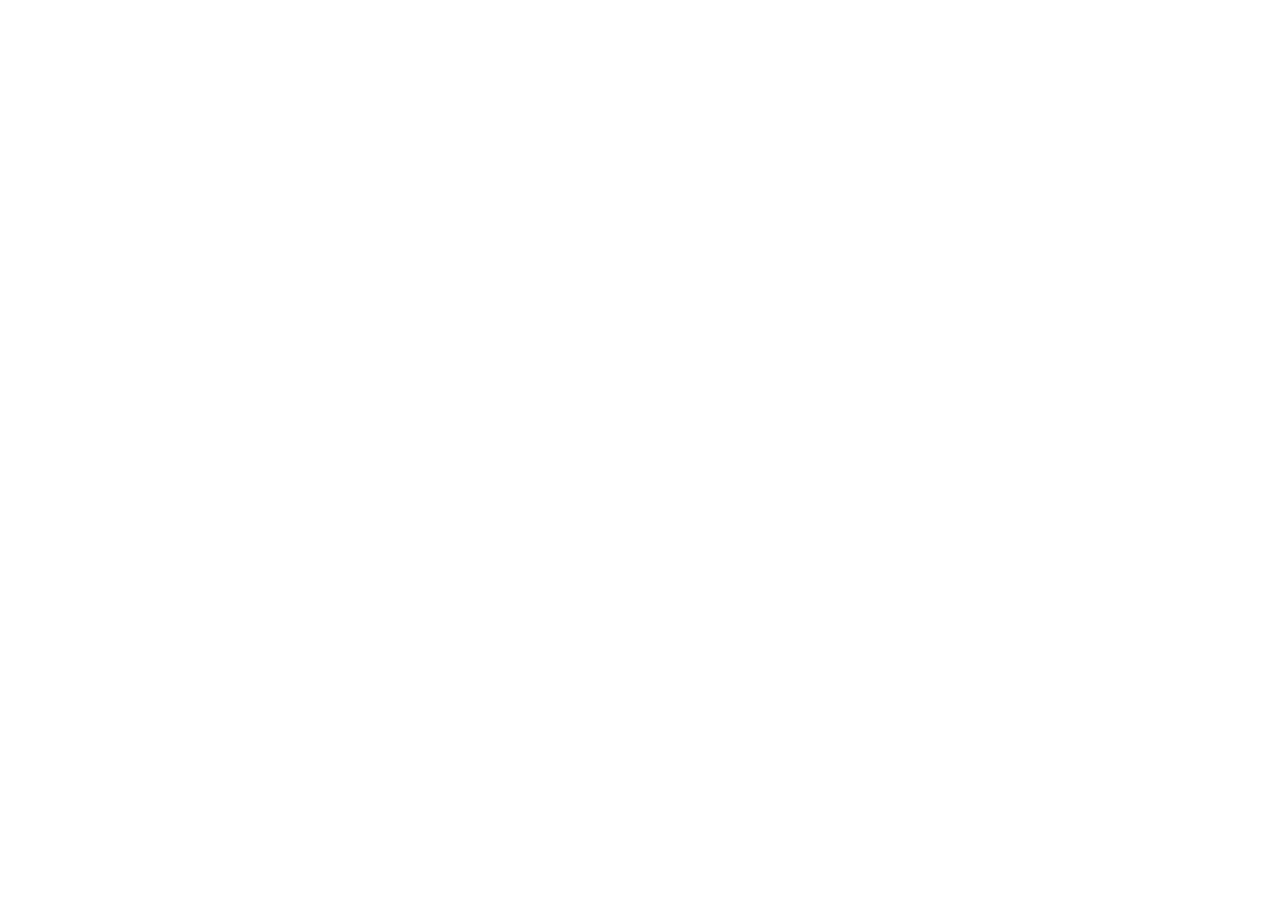
==== app/index.html @ 333fa503 "Add /app App Store campaign redirect with ref query param Made-with: Cursor" ====
<!DOCTYPE html>
<html lang="de">
<head>
    <meta charset="UTF-8">
    <meta name="viewport" content="width=device-width, initial-scale=1">
    <title>Öffne LooksLab…</title>
    <script>
        window.onload = function() {
            const urlParams = new URLSearchParams(window.location.search);
            const partner = urlParams.get('ref') || 'Webseite_Direkt';

            const appId = "6760189133";
            const ptId = "128604503";

            const ct = encodeURIComponent(partner);
            const finalLink = "https://apps.apple.com/app/apple-store/id" + appId + "?pt=" + ptId + "&ct=" + ct + "&mt=8";

            window.location.href = finalLink;
        };
    </script>
    <style>
        body { font-family: sans-serif; display: flex; justify-content: center; align-items: center; height: 100vh; margin: 0; background: #000; color: #fff; text-align: center; padding: 1rem; }
    </style>
</head>
<body>
    <p>Einen Moment, LooksLab wird im App Store geöffnet…</p>
    <noscript>
        <p>JavaScript ist deaktiviert. <a href="https://apps.apple.com/app/apple-store/id6760189133?pt=128604503&mt=8" style="color:#fff;">App Store öffnen</a></p>
    </noscript>
</body>
</html>
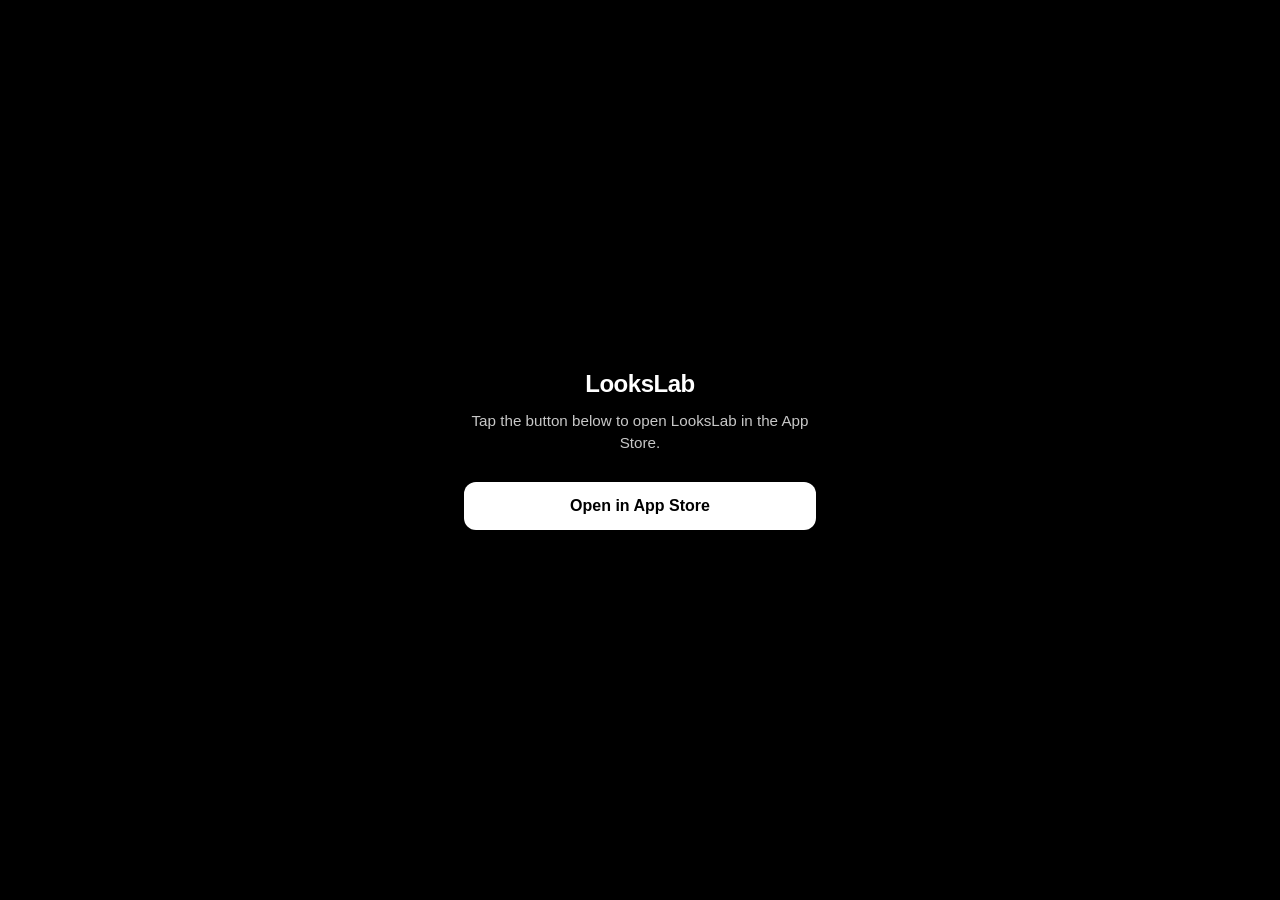
==== commit 81aaf572: "/app: manual App Store button instead of auto-redirect (in-app browsers) Made-with: Cursor" ====
--- a/app/index.html
+++ b/app/index.html
@@ -1,31 +1,74 @@
 <!DOCTYPE html>
-<html lang="de">
+<html lang="en">
 <head>
     <meta charset="UTF-8">
     <meta name="viewport" content="width=device-width, initial-scale=1">
-    <title>Öffne LooksLab…</title>
+    <title>LooksLab — App Store</title>
+    <style>
+        * { box-sizing: border-box; }
+        body {
+            font-family: -apple-system, BlinkMacSystemFont, "Segoe UI", Roboto, Helvetica, Arial, sans-serif;
+            margin: 0;
+            min-height: 100vh;
+            display: flex;
+            align-items: center;
+            justify-content: center;
+            background: #000;
+            color: #fff;
+            text-align: center;
+            padding: 1.5rem;
+        }
+        main { max-width: 22rem; width: 100%; }
+        h1 {
+            font-size: 1.5rem;
+            font-weight: 600;
+            margin: 0 0 0.75rem;
+            letter-spacing: -0.02em;
+        }
+        p.hint {
+            margin: 0 0 1.75rem;
+            font-size: 0.95rem;
+            line-height: 1.45;
+            color: rgba(255, 255, 255, 0.78);
+        }
+        a.btn {
+            display: inline-flex;
+            align-items: center;
+            justify-content: center;
+            width: 100%;
+            min-height: 3rem;
+            padding: 0.75rem 1.25rem;
+            font-size: 1rem;
+            font-weight: 600;
+            color: #000;
+            background: #fff;
+            border-radius: 0.75rem;
+            text-decoration: none;
+            -webkit-tap-highlight-color: transparent;
+        }
+        a.btn:active { opacity: 0.92; }
+        noscript .hint { margin-bottom: 1rem; }
+    </style>
     <script>
-        window.onload = function() {
-            const urlParams = new URLSearchParams(window.location.search);
-            const partner = urlParams.get('ref') || 'Webseite_Direkt';
-
-            const appId = "6760189133";
-            const ptId = "128604503";
-
-            const ct = encodeURIComponent(partner);
-            const finalLink = "https://apps.apple.com/app/apple-store/id" + appId + "?pt=" + ptId + "&ct=" + ct + "&mt=8";
-
-            window.location.href = finalLink;
-        };
+        document.addEventListener("DOMContentLoaded", function () {
+            var params = new URLSearchParams(window.location.search);
+            var partner = params.get("ref") || "Webseite_Direkt";
+            var appId = "6760189133";
+            var ptId = "128604503";
+            var url = "https://apps.apple.com/app/apple-store/id" + appId + "?pt=" + ptId + "&ct=" + encodeURIComponent(partner) + "&mt=8";
+            var link = document.getElementById("openBtn");
+            if (link) link.href = url;
+        });
     </script>
-    <style>
-        body { font-family: sans-serif; display: flex; justify-content: center; align-items: center; height: 100vh; margin: 0; background: #000; color: #fff; text-align: center; padding: 1rem; }
-    </style>
 </head>
 <body>
-    <p>Einen Moment, LooksLab wird im App Store geöffnet…</p>
-    <noscript>
-        <p>JavaScript ist deaktiviert. <a href="https://apps.apple.com/app/apple-store/id6760189133?pt=128604503&mt=8" style="color:#fff;">App Store öffnen</a></p>
-    </noscript>
+    <main>
+        <h1>LooksLab</h1>
+        <p class="hint">Tap the button below to open LooksLab in the App Store.</p>
+        <a id="openBtn" class="btn" href="https://apps.apple.com/app/apple-store/id6760189133?pt=128604503&amp;ct=Webseite_Direkt&amp;mt=8">Open in App Store</a>
+        <noscript>
+            <p class="hint" style="margin-top:1.25rem;">Enable JavaScript for full campaign tracking, or use the link above.</p>
+        </noscript>
+    </main>
 </body>
 </html>
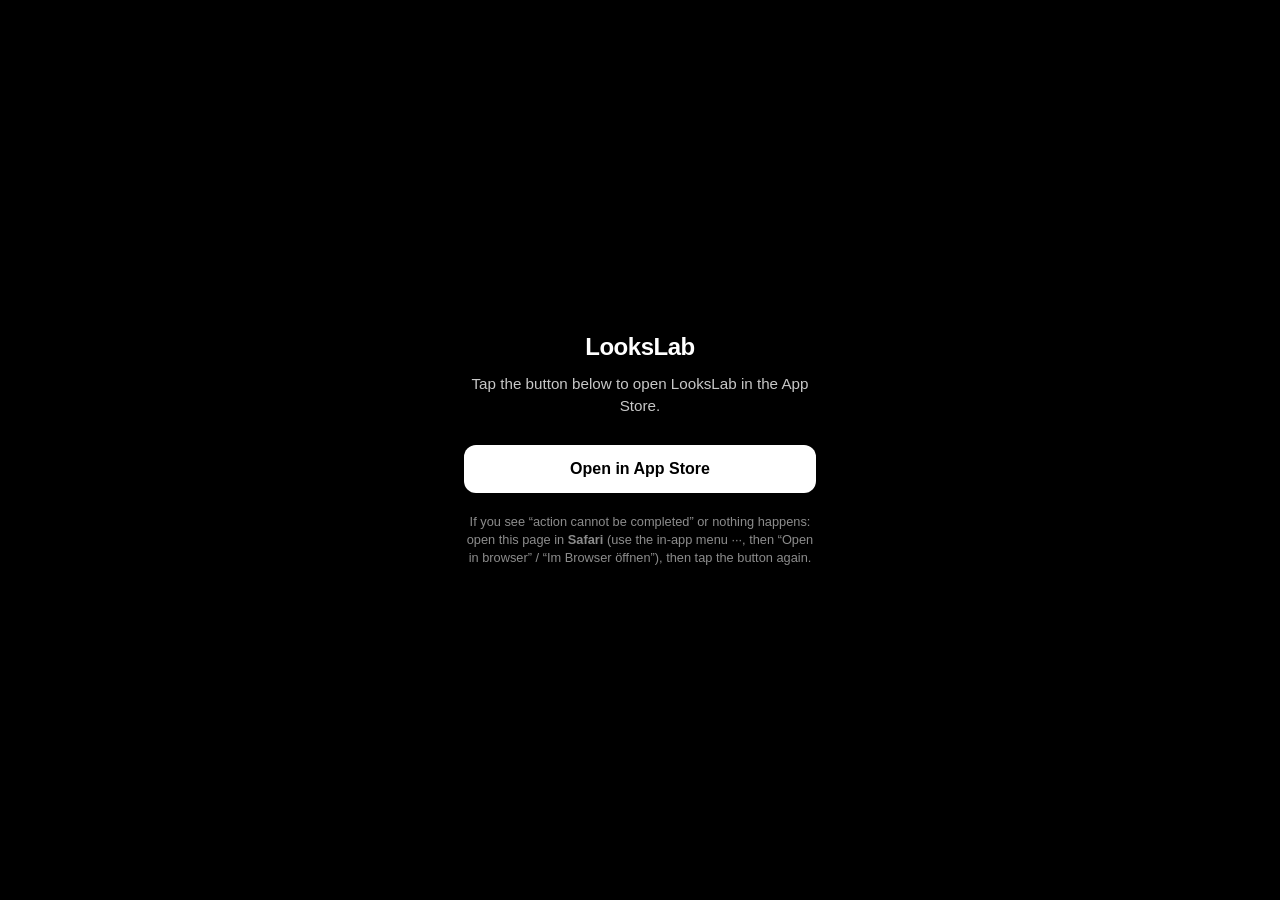
==== commit b52357b5: "/app: use itms-apps on iOS for in-app browsers; Safari fallback hint Made-with: Cursor" ====
--- a/app/index.html
+++ b/app/index.html
@@ -31,6 +31,12 @@
             line-height: 1.45;
             color: rgba(255, 255, 255, 0.78);
         }
+        p.fallback {
+            margin: 1.25rem 0 0;
+            font-size: 0.8rem;
+            line-height: 1.4;
+            color: rgba(255, 255, 255, 0.55);
+        }
         a.btn {
             display: inline-flex;
             align-items: center;
@@ -47,6 +53,14 @@
             -webkit-tap-highlight-color: transparent;
         }
         a.btn:active { opacity: 0.92; }
+        a.text-link {
+            display: inline-block;
+            margin-top: 1rem;
+            font-size: 0.9rem;
+            color: rgba(255, 255, 255, 0.85);
+            text-decoration: underline;
+            text-underline-offset: 2px;
+        }
         noscript .hint { margin-bottom: 1rem; }
     </style>
     <script>
@@ -55,9 +69,32 @@
             var partner = params.get("ref") || "Webseite_Direkt";
             var appId = "6760189133";
             var ptId = "128604503";
-            var url = "https://apps.apple.com/app/apple-store/id" + appId + "?pt=" + ptId + "&ct=" + encodeURIComponent(partner) + "&mt=8";
+            var qs = "pt=" + ptId + "&ct=" + encodeURIComponent(partner) + "&mt=8";
+            var httpsUrl = "https://apps.apple.com/app/apple-store/id" + appId + "?" + qs;
+            var itmsUrl = "itms-apps://itunes.apple.com/app/id" + appId + "?" + qs;
+
+            function isAppleTouchDevice() {
+                var ua = navigator.userAgent || "";
+                if (/iPhone|iPod/i.test(ua)) return true;
+                if (/iPad/i.test(ua)) return true;
+                if (navigator.platform === "MacIntel" && navigator.maxTouchPoints > 1) return true;
+                return false;
+            }
+
             var link = document.getElementById("openBtn");
-            if (link) link.href = url;
+            var webFallback = document.getElementById("webFallback");
+            if (!link) return;
+
+            if (isAppleTouchDevice()) {
+                link.href = itmsUrl;
+                if (webFallback) {
+                    webFallback.href = httpsUrl;
+                    webFallback.style.display = "inline-block";
+                }
+            } else {
+                link.href = httpsUrl;
+                if (webFallback) webFallback.style.display = "none";
+            }
         });
     </script>
 </head>
@@ -66,6 +103,8 @@
         <h1>LooksLab</h1>
         <p class="hint">Tap the button below to open LooksLab in the App Store.</p>
         <a id="openBtn" class="btn" href="https://apps.apple.com/app/apple-store/id6760189133?pt=128604503&amp;ct=Webseite_Direkt&amp;mt=8">Open in App Store</a>
+        <a id="webFallback" class="text-link" href="#" style="display:none;">Open via web link instead</a>
+        <p class="fallback">If you see &ldquo;action cannot be completed&rdquo; or nothing happens: open this page in <strong>Safari</strong> (use the in-app menu &middot;&middot;&middot;, then &ldquo;Open in browser&rdquo; / &ldquo;Im Browser öffnen&rdquo;), then tap the button again.</p>
         <noscript>
             <p class="hint" style="margin-top:1.25rem;">Enable JavaScript for full campaign tracking, or use the link above.</p>
         </noscript>
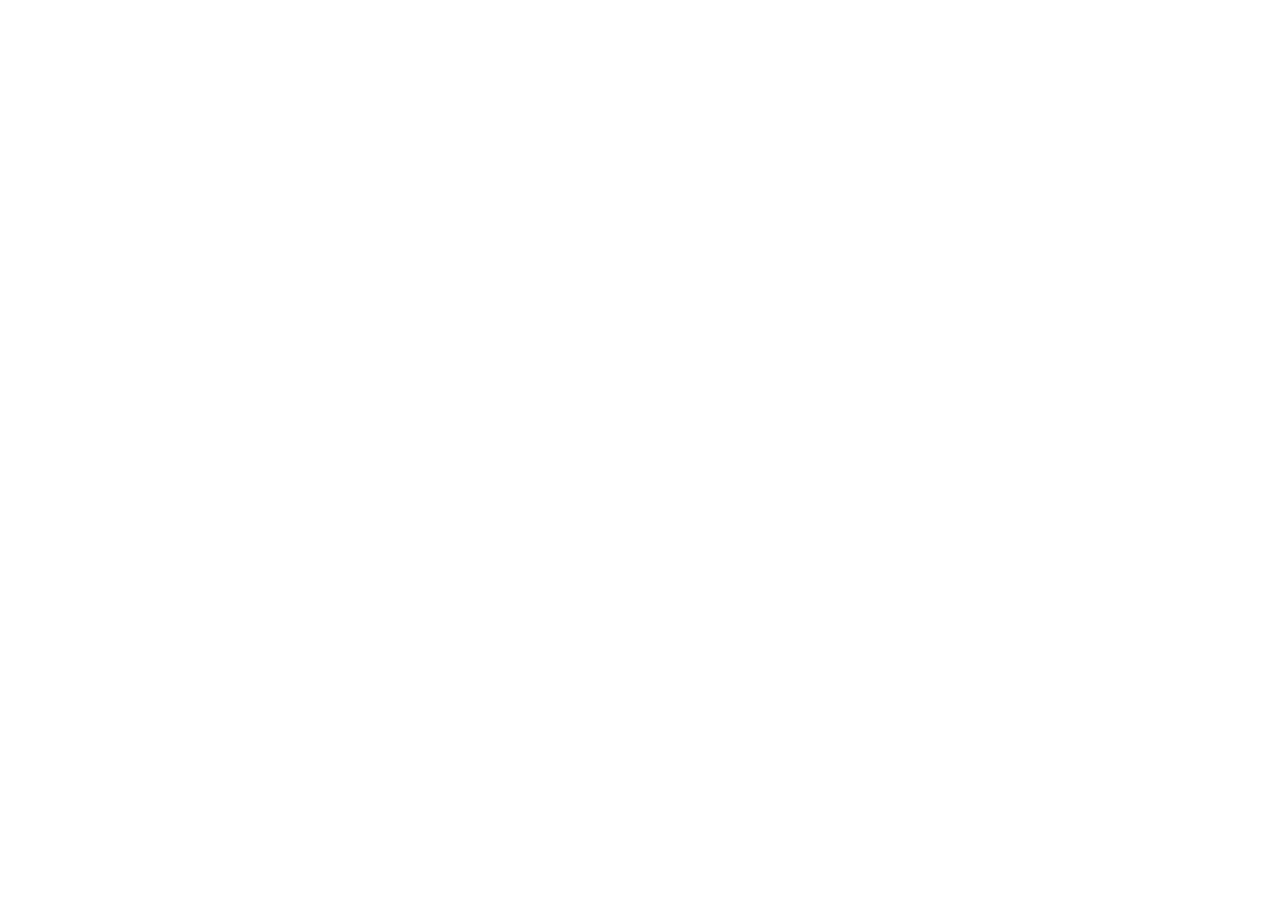
==== commit bafda460: "/app: auto-redirect via Apple web URL (https), no button Made-with: Cursor" ====
--- a/app/index.html
+++ b/app/index.html
@@ -4,6 +4,17 @@
     <meta charset="UTF-8">
     <meta name="viewport" content="width=device-width, initial-scale=1">
     <title>LooksLab — App Store</title>
+    <script>
+        (function () {
+            var params = new URLSearchParams(window.location.search);
+            var partner = params.get("ref") || "Webseite_Direkt";
+            var appId = "6760189133";
+            var ptId = "128604503";
+            var qs = "pt=" + ptId + "&ct=" + encodeURIComponent(partner) + "&mt=8";
+            var url = "https://apps.apple.com/app/apple-store/id" + appId + "?" + qs;
+            window.location.replace(url);
+        })();
+    </script>
     <style>
         * { box-sizing: border-box; }
         body {
@@ -18,96 +29,14 @@
             text-align: center;
             padding: 1.5rem;
         }
-        main { max-width: 22rem; width: 100%; }
-        h1 {
-            font-size: 1.5rem;
-            font-weight: 600;
-            margin: 0 0 0.75rem;
-            letter-spacing: -0.02em;
-        }
-        p.hint {
-            margin: 0 0 1.75rem;
-            font-size: 0.95rem;
-            line-height: 1.45;
-            color: rgba(255, 255, 255, 0.78);
-        }
-        p.fallback {
-            margin: 1.25rem 0 0;
-            font-size: 0.8rem;
-            line-height: 1.4;
-            color: rgba(255, 255, 255, 0.55);
-        }
-        a.btn {
-            display: inline-flex;
-            align-items: center;
-            justify-content: center;
-            width: 100%;
-            min-height: 3rem;
-            padding: 0.75rem 1.25rem;
-            font-size: 1rem;
-            font-weight: 600;
-            color: #000;
-            background: #fff;
-            border-radius: 0.75rem;
-            text-decoration: none;
-            -webkit-tap-highlight-color: transparent;
-        }
-        a.btn:active { opacity: 0.92; }
-        a.text-link {
-            display: inline-block;
-            margin-top: 1rem;
-            font-size: 0.9rem;
-            color: rgba(255, 255, 255, 0.85);
-            text-decoration: underline;
-            text-underline-offset: 2px;
-        }
-        noscript .hint { margin-bottom: 1rem; }
+        p { margin: 0; font-size: 0.95rem; color: rgba(255, 255, 255, 0.78); }
+        a { color: #fff; }
     </style>
-    <script>
-        document.addEventListener("DOMContentLoaded", function () {
-            var params = new URLSearchParams(window.location.search);
-            var partner = params.get("ref") || "Webseite_Direkt";
-            var appId = "6760189133";
-            var ptId = "128604503";
-            var qs = "pt=" + ptId + "&ct=" + encodeURIComponent(partner) + "&mt=8";
-            var httpsUrl = "https://apps.apple.com/app/apple-store/id" + appId + "?" + qs;
-            var itmsUrl = "itms-apps://itunes.apple.com/app/id" + appId + "?" + qs;
-
-            function isAppleTouchDevice() {
-                var ua = navigator.userAgent || "";
-                if (/iPhone|iPod/i.test(ua)) return true;
-                if (/iPad/i.test(ua)) return true;
-                if (navigator.platform === "MacIntel" && navigator.maxTouchPoints > 1) return true;
-                return false;
-            }
-
-            var link = document.getElementById("openBtn");
-            var webFallback = document.getElementById("webFallback");
-            if (!link) return;
-
-            if (isAppleTouchDevice()) {
-                link.href = itmsUrl;
-                if (webFallback) {
-                    webFallback.href = httpsUrl;
-                    webFallback.style.display = "inline-block";
-                }
-            } else {
-                link.href = httpsUrl;
-                if (webFallback) webFallback.style.display = "none";
-            }
-        });
-    </script>
 </head>
 <body>
-    <main>
-        <h1>LooksLab</h1>
-        <p class="hint">Tap the button below to open LooksLab in the App Store.</p>
-        <a id="openBtn" class="btn" href="https://apps.apple.com/app/apple-store/id6760189133?pt=128604503&amp;ct=Webseite_Direkt&amp;mt=8">Open in App Store</a>
-        <a id="webFallback" class="text-link" href="#" style="display:none;">Open via web link instead</a>
-        <p class="fallback">If you see &ldquo;action cannot be completed&rdquo; or nothing happens: open this page in <strong>Safari</strong> (use the in-app menu &middot;&middot;&middot;, then &ldquo;Open in browser&rdquo; / &ldquo;Im Browser öffnen&rdquo;), then tap the button again.</p>
-        <noscript>
-            <p class="hint" style="margin-top:1.25rem;">Enable JavaScript for full campaign tracking, or use the link above.</p>
-        </noscript>
-    </main>
+    <p>Opening the App Store&hellip;</p>
+    <noscript>
+        <p><a href="https://apps.apple.com/app/apple-store/id6760189133?pt=128604503&amp;ct=Webseite_Direkt&amp;mt=8">Continue to the App Store</a></p>
+    </noscript>
 </body>
 </html>
